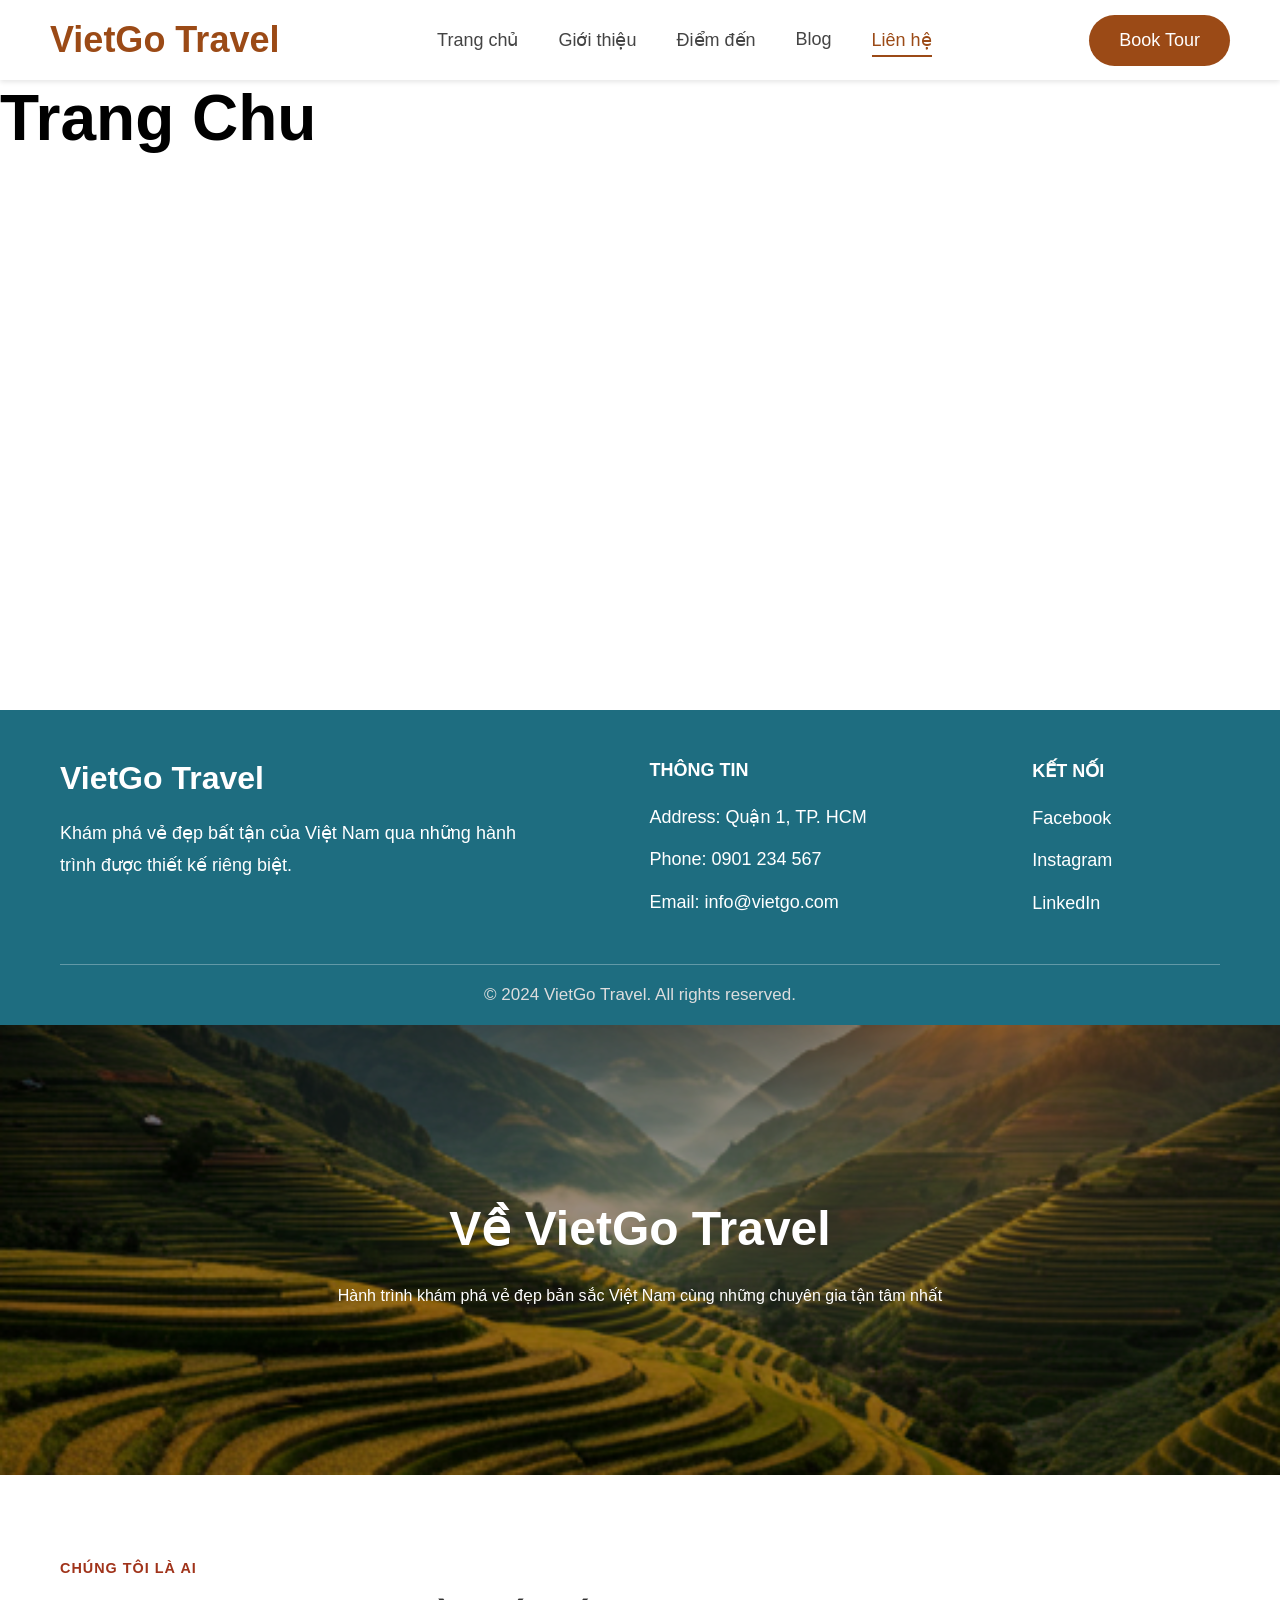
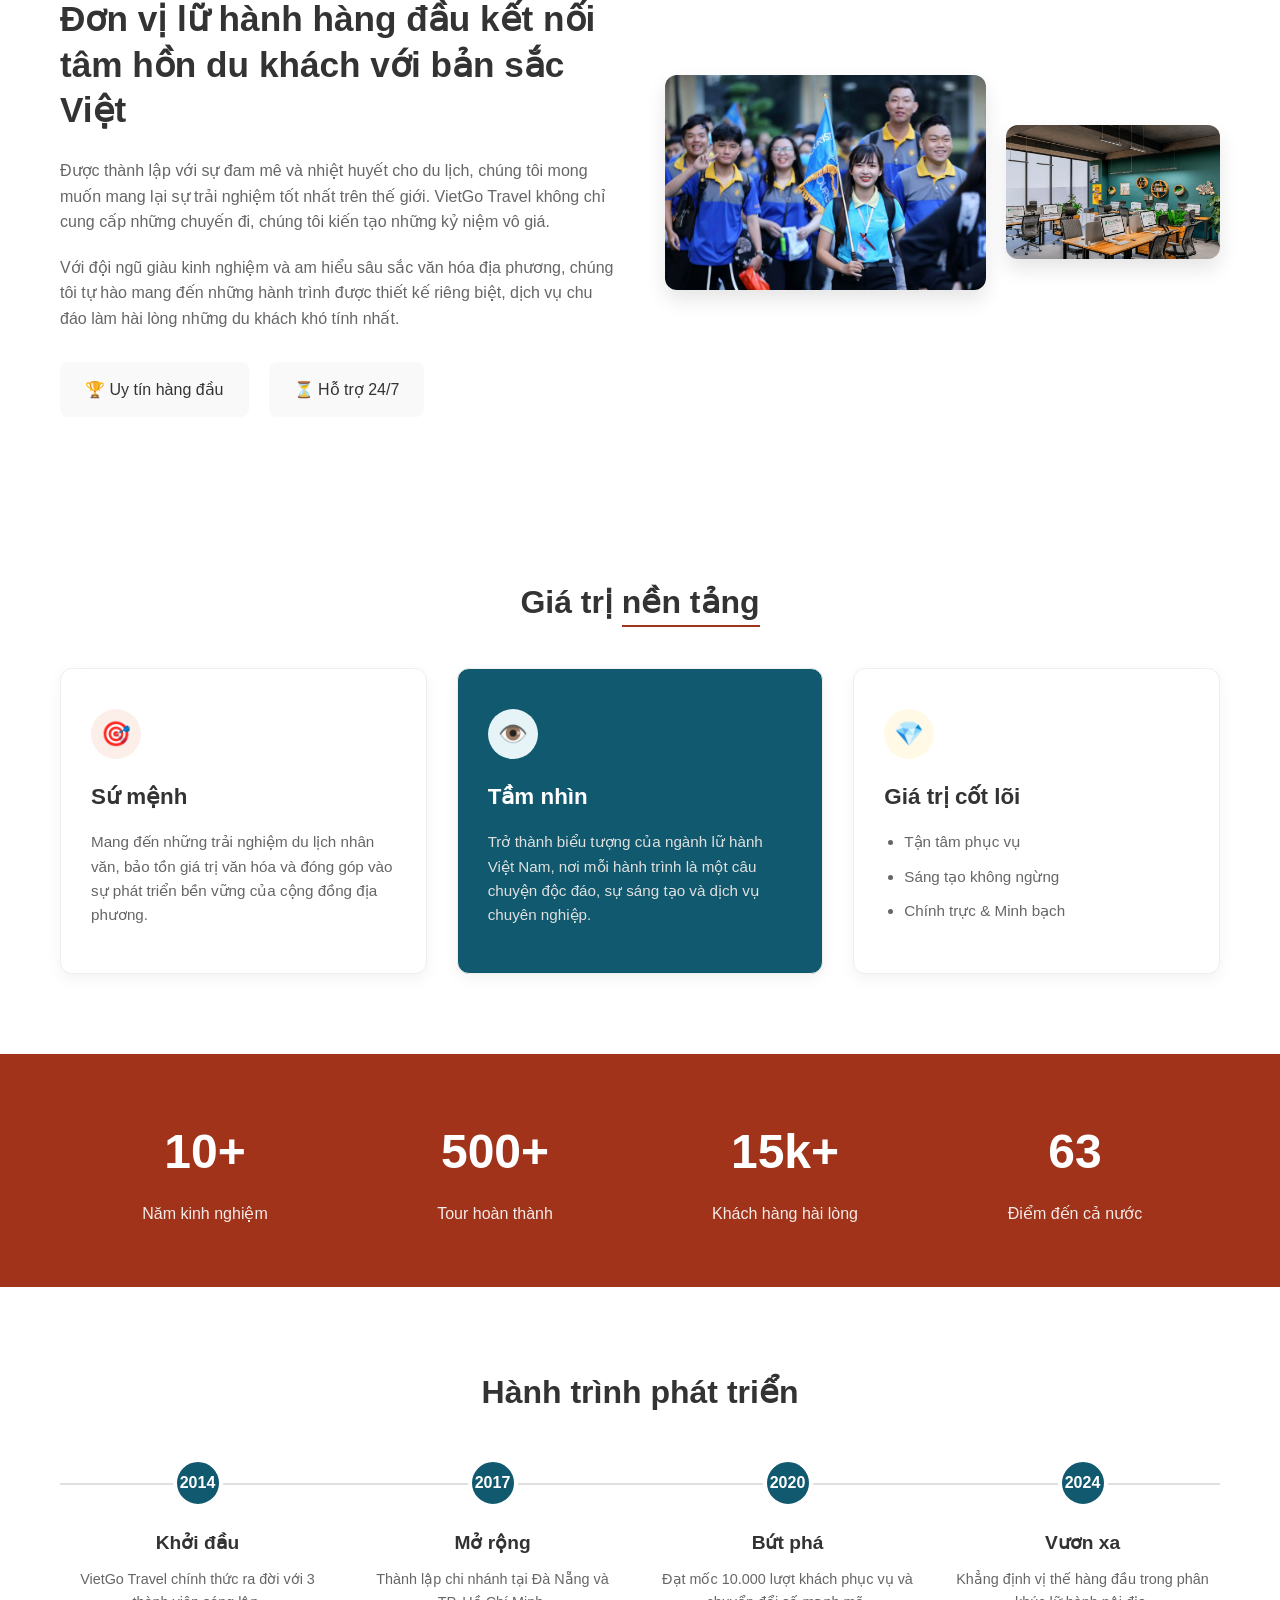
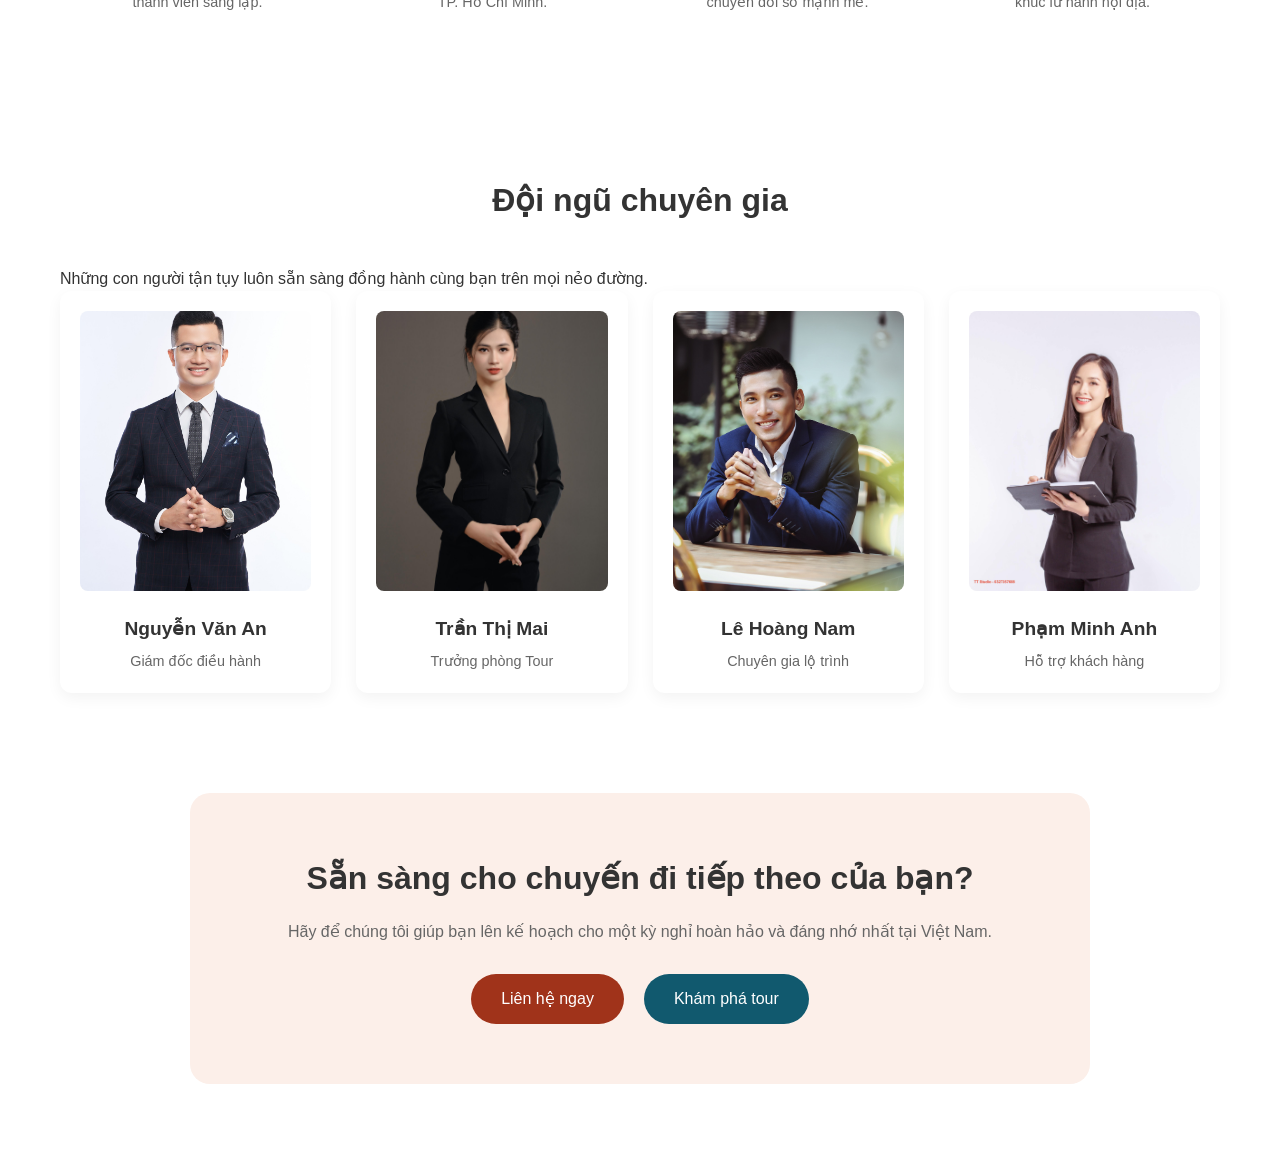
==== html/Gioi_Thieu.html @ ddba531d "l" ====
<!DOCTYPE html>
<html lang="vi">
<head>
    <meta charset="UTF-8">
    <meta name="viewport" content="width=device-width, initial-scale=1.0">
    <title>VietGo Travel</title>
    <link rel="stylesheet" href="../css/gioithieu.css">
    <link rel="stylesheet" href="../css/style.css">
</head>
<body>
    <header>
        <div class="logo">
            <h2>VietGo Travel</h2>
        </div>

        <nav>
            <ul>
                <li><a href="#">Trang chủ</a></li>
                <li><a href="#">Giới thiệu</a></li>
                <li><a href="#">Điểm đến</a></li>
                <li><a href="#">Blog</a></li>
                <li><a href="#" class="active">Liên hệ</a></li>
            </ul>
        </nav>

        <button>Book Tour</button>
    </header>

<section class="banner">
    <div class="overlay"></div>

    <div class="banner-content">
        <h1>
            Trang Chu
        </h1>

</section>
     <footer>
        <div class="footer-container">

            <div class="footer-box">
                <h2>VietGo Travel</h2>
                <p>
                    Khám phá vẻ đẹp bất tận của
                    Việt Nam qua những hành
                    trình được thiết kế riêng biệt.
                </p>
            </div>

            <div class="footer-box">
                <h3>THÔNG TIN</h3>
                <p>Address: Quận 1, TP. HCM</p>
                <p>Phone: 0901 234 567</p>
                <p>Email: info@vietgo.com</p>
            </div>

            <div class="footer-box">
                <h3>KẾT NỐI</h3>
                <p>Facebook</p>
                <p>Instagram</p>
                <p>LinkedIn</p>
            </div>

        </div>

        <hr>

        <p class="copyright">
            © 2024 VietGo Travel. All rights reserved.
        </p>

    </footer>
    <main class="vietgo-container">
    <section class="hero-section">
        <div class="hero-overlay"></div>
        <div class="hero-content">
            <h1>Về VietGo Travel</h1>
            <p>Hành trình khám phá vẻ đẹp bản sắc Việt Nam cùng những chuyên gia tận tâm nhất</p>
        </div>
    </section>

    <section class="about-section wrapper">
        <div class="about-text">
            <span class="sub-title">CHÚNG TÔI LÀ AI</span>
            <h2>Đơn vị lữ hành hàng đầu kết nối tâm hồn du khách với bản sắc Việt</h2>
            <p>Được thành lập với sự đam mê và nhiệt huyết cho du lịch, chúng tôi mong muốn mang lại sự trải nghiệm tốt nhất trên thế giới. VietGo Travel không chỉ cung cấp những chuyến đi, chúng tôi kiến tạo những kỷ niệm vô giá.</p>
            <p>Với đội ngũ giàu kinh nghiệm và am hiểu sâu sắc văn hóa địa phương, chúng tôi tự hào mang đến những hành trình được thiết kế riêng biệt, dịch vụ chu đáo làm hài lòng những du khách khó tính nhất.</p>
            <div class="about-features">
                <div class="feat-item"><span class="icon">🏆</span> Uy tín hàng đầu</div>
                <div class="feat-item"><span class="icon">⏳</span> Hỗ trợ 24/7</div>
            </div>
        </div>
        <div class="about-images">
            <div class="img-large">
                <img src="../imgs/vai-tro-cua-huong-dan-vien-du-lich-1.jpg" alt="Hướng dẫn viên">
            </div>
            <div class="img-small">
                <img src="../imgs/thiet-ke-van-phong-du-lich-20-min.jpg" alt="Văn phòng làm việc">
            </div>
        </div>
    </section>

    <section class="values-section wrapper">
        <h2 class="section-title">Giá trị <span>nền tảng</span></h2>
        <div class="values-grid">
            <div class="value-card">
                <div class="val-icon red-icon">🎯</div>
                <h3>Sứ mệnh</h3>
                <p>Mang đến những trải nghiệm du lịch nhân văn, bảo tồn giá trị văn hóa và đóng góp vào sự phát triển bền vững của cộng đồng địa phương.</p>
            </div>
            <div class="value-card active-card">
                <div class="val-icon blue-icon">👁️</div>
                <h3>Tầm nhìn</h3>
                <p>Trở thành biểu tượng của ngành lữ hành Việt Nam, nơi mỗi hành trình là một câu chuyện độc đáo, sự sáng tạo và dịch vụ chuyên nghiệp.</p>
            </div>
            <div class="value-card">
                <div class="val-icon gold-icon">💎</div>
                <h3>Giá trị cốt lõi</h3>
                <ul>
                    <li>Tận tâm phục vụ</li>
                    <li>Sáng tạo không ngừng</li>
                    <li>Chính trực & Minh bạch</li>
                </ul>
            </div>
        </div>
    </section>

    <section class="stats-section">
        <div class="stats-grid wrapper">
            <div class="stat-item"><h3>10+</h3><p>Năm kinh nghiệm</p></div>
            <div class="stat-item"><h3>500+</h3><p>Tour hoàn thành</p></div>
            <div class="stat-item"><h3>15k+</h3><p>Khách hàng hài lòng</p></div>
            <div class="stat-item"><h3>63</h3><p>Điểm đến cả nước</p></div>
        </div>
    </section>

    <section class="timeline-section wrapper">
        <h2 class="section-title">Hành trình phát triển</h2>
        <div class="timeline-road">
            <div class="timeline-item">
                <div class="time-node">2014</div>
                <h4>Khởi đầu</h4>
                <p>VietGo Travel chính thức ra đời với 3 thành viên sáng lập.</p>
            </div>
            <div class="timeline-item">
                <div class="time-node">2017</div>
                <h4>Mở rộng</h4>
                <p>Thành lập chi nhánh tại Đà Nẵng và TP. Hồ Chí Minh.</p>
            </div>
            <div class="timeline-item">
                <div class="time-node">2020</div>
                <h4>Bứt phá</h4>
                <p>Đạt mốc 10.000 lượt khách phục vụ và chuyển đổi số mạnh mẽ.</p>
            </div>
            <div class="timeline-item">
                <div class="time-node">2024</div>
                <h4>Vươn xa</h4>
                <p>Khẳng định vị thế hàng đầu trong phân khúc lữ hành nội địa.</p>
            </div>
        </div>
    </section>

    <section class="team-section wrapper">
        <div class="team-header">
            <h2 class="section-title">Đội ngũ chuyên gia</h2>
            <p>Những con người tận tụy luôn sẵn sàng đồng hành cùng bạn trên mọi nẻo đường.</p>
        </div>
        <div class="team-grid">
            <div class="team-card">
                <img src="../imgs/nva.webp" alt="Nguyễn Văn An">
                <h4>Nguyễn Văn An</h4>
                <p>Giám đốc điều hành</p>
            </div>
            <div class="team-card">
                <img src="../imgs/tranthimai.jpg" alt="Trần Thị Mai">
                <h4>Trần Thị Mai</h4>
                <p>Trưởng phòng Tour</p>
            </div>
            <div class="team-card">
                <img src="../imgs/lehoangnam.webp" alt="Lê Hoàng Nam">
                <h4>Lê Hoàng Nam</h4>
                <p>Chuyên gia lộ trình</p>
            </div>
            <div class="team-card">
                <img src="../imgs/minhanh.jpg" alt="Phạm Minh Anh">
                <h4>Phạm Minh Anh</h4>
                <p>Hỗ trợ khách hàng</p>
            </div>
        </div>
    </section>

    <section class="cta-section wrapper">
        <div class="cta-box">
            <h2>Sẵn sàng cho chuyến đi tiếp theo của bạn?</h2>
            <p>Hãy để chúng tôi giúp bạn lên kế hoạch cho một kỳ nghỉ hoàn hảo và đáng nhớ nhất tại Việt Nam.</p>
            <div class="cta-buttons">
                <a href="#" class="btn btn-primary">Liên hệ ngay</a>
                <a href="#" class="btn btn-secondary">Khám phá tour</a>
            </div>
        </div>
    </section>
</main>

    
</body>
</html>
---- css/gioithieu.css ----
:root {
    --primary-color: #A0331A;
    --secondary-color: #11596E;
    --text-dark: #333333;
    --text-light: #666666;
    --bg-light: #F9F9F9;
    --bg-sand: #FCEFE9;
}

.vietgo-container {
    font-family: 'Roboto', sans-serif;
    color: var(--text-dark);
    line-height: 1.6;
    background-color: #fff;
}

.wrapper {
    max-width: 1200px;
    margin: 0 auto;
    padding: 80px 20px;
}

.section-title {
    text-align: center;
    font-size: 2rem;
    margin-bottom: 40px;
    font-weight: 700;
}

.section-title span {
    border-bottom: 2px solid var(--primary-color);
    padding-bottom: 5px;
}

.hero-section {
    position: relative;
    height: 450px;
    background: url('../imgs/unnamed.png') no-repeat center center/cover;
    display: flex;
    align-items: center;
    justify-content: center;
    text-align: center;
    color: #fff;
}

.hero-overlay {
    position: absolute;
    top: 0; left: 0; right: 0; bottom: 0;
    background: rgba(0, 0, 0, 0.4);
}

.hero-content {
    position: relative;
    z-index: 1;
    max-width: 800px;
    padding: 0 20px;
}

.hero-content h1 {
    font-size: 3rem;
    margin-bottom: 15px;
}

.about-section {
    display: flex;
    gap: 50px;
    align-items: center;
}

.about-text { flex: 1; }
.about-text .sub-title {
    color: var(--primary-color);
    font-weight: bold;
    font-size: 0.9rem;
    letter-spacing: 1px;
}

.about-text h2 {
    font-size: 2.2rem;
    margin: 15px 0 25px;
    line-height: 1.3;
}

.about-text p {
    color: var(--text-light);
    margin-bottom: 20px;
}

.about-features {
    display: flex;
    gap: 20px;
    margin-top: 30px;
}

.feat-item {
    background: var(--bg-light);
    padding: 15px 25px;
    border-radius: 8px;
    font-weight: 500;
}

.about-images {
    flex: 1;
    display: flex;
    gap: 20px;
    position: relative;
}

.about-images img {
    border-radius: 12px;
    width: 100%;
    object-fit: cover;
    box-shadow: 0 10px 20px rgba(0,0,0,0.1);
}

.img-large { flex: 6; }
.img-small { flex: 4; margin-top: 50px; }

.values-grid {
    display: grid;
    grid-template-columns: repeat(3, 1fr);
    gap: 30px;
}

.value-card {
    background: #fff;
    padding: 40px 30px;
    border-radius: 12px;
    box-shadow: 0 5px 15px rgba(0,0,0,0.05);
    border: 1px solid #eee;
    transition: transform 0.3s;
}

.value-card:hover { transform: translateY(-5px); }
.value-card h3 { margin: 20px 0 15px; font-size: 1.4rem; }
.value-card p, .value-card li { color: var(--text-light); font-size: 0.95rem; }
.value-card ul { padding-left: 20px; }
.value-card li { margin-bottom: 10px; }

.val-icon {
    width: 50px;
    height: 50px;
    border-radius: 50%;
    display: flex;
    align-items: center;
    justify-content: center;
    font-size: 1.5rem;
}

.red-icon { background: #FCEFE9; }
.blue-icon { background: #E6F4F8; }
.gold-icon { background: #FFF9E6; }

.active-card {
    background: var(--secondary-color);
    color: #fff;
}
.active-card h3 { color: #fff; }
.active-card p { color: #e0e0e0; }

.stats-section {
    background: var(--primary-color);
    color: #fff;
}

.stats-grid {
    display: grid;
    grid-template-columns: repeat(4, 1fr);
    text-align: center;
    padding: 60px 20px;
}

.stat-item h3 { font-size: 3rem; margin-bottom: 10px; }
.stat-item p { font-size: 1rem; opacity: 0.9; }

.timeline-road {
    display: grid;
    grid-template-columns: repeat(4, 1fr);
    gap: 20px;
    position: relative;
    margin-top: 40px;
}

.timeline-road::before {
    content: '';
    position: absolute;
    top: 25px; left: 0; right: 0;
    height: 2px;
    background: #e0e0e0;
    z-index: 1;
}

.timeline-item {
    text-align: center;
    position: relative;
    z-index: 2;
}

.time-node {
    width: 50px;
    height: 50px;
    background: var(--secondary-color);
    color: #fff;
    border-radius: 50%;
    display: flex;
    align-items: center;
    justify-content: center;
    margin: 0 auto 20px;
    font-weight: bold;
    border: 4px solid #fff;
}

.timeline-item h4 { margin-bottom: 10px; font-size: 1.2rem; }
.timeline-item p { color: var(--text-light); font-size: 0.9rem; padding: 0 10px; }

.team-grid {
    display: grid;
    grid-template-columns: repeat(4, 1fr);
    gap: 25px;
}

.team-card {
    text-align: center;
    background: #fff;
    padding: 20px;
    border-radius: 12px;
    box-shadow: 0 5px 15px rgba(0,0,0,0.05);
}

.team-card img {
    width: 100%;
    height: 280px;
    object-fit: cover;
    border-radius: 8px;
    margin-bottom: 15px;
}

.team-card h4 { font-size: 1.2rem; margin-bottom: 5px; }
.team-card p { color: var(--text-light); font-size: 0.9rem; }

.cta-section { padding-top: 20px; }
.cta-box {
    background: var(--bg-sand);
    padding: 60px 40px;
    border-radius: 20px;
    text-align: center;
    max-width: 900px;
    margin: 0 auto;
}

.cta-box h2 { font-size: 2rem; margin-bottom: 15px; }
.cta-box p { color: var(--text-light); margin-bottom: 30px; }

.cta-buttons {
    display: flex;
    justify-content: center;
    gap: 20px;
}

.btn {
    padding: 12px 30px;
    border-radius: 25px;
    text-decoration: none;
    font-weight: 500;
    transition: background 0.3s;
}

.btn-primary { background: var(--primary-color); color: #fff; }
.btn-primary:hover { background: #852610; }
.btn-secondary { background: var(--secondary-color); color: #fff; }
.btn-secondary:hover { background: #0c4353; }

@media (max-width: 992px) {
    .about-section { flex-direction: column; }
    .values-grid, .team-grid { grid-template-columns: repeat(2, 1fr); }
    .stats-grid, .timeline-road { grid-template-columns: repeat(2, 1fr); gap: 40px; }
    .timeline-road::before { display: none; }
}

@media (max-width: 600px) {
    .values-grid, .team-grid, .stats-grid, .timeline-road { grid-template-columns: 1fr; }
    .hero-content h1 { font-size: 2rem; }
    .about-text h2 { font-size: 1.6rem; }
    .cta-buttons { flex-direction: column; }
}
---- css/style.css ----
*{
    margin:0;
    padding:0;
    box-sizing:border-box;
    font-family:Arial, Helvetica, sans-serif;
}

/* Header */

header{
    width:100%;
    height:80px;
    background:white;
    display:flex;
    justify-content:space-between;
    align-items:center;
    padding:0 50px;
    box-shadow:0 2px 5px rgba(0,0,0,0.1);
}
  
.Intro h1{
   
    text-align: center;
   color: rgb(255, 255, 255);
    
}


.logo h2{
    color:#9b4a16;
    font-size:36px;
}

nav ul{
    display:flex;
    list-style:none;
    gap:40px;
}

nav ul li a{
    text-decoration:none;
    color:#444;
    font-size:18px;
    transition:0.3s;
}

nav ul li a:hover{
    color:#9b4a16;
}

.active{
    color:#9b4a16;
    border-bottom:2px solid #9b4a16;
    padding-bottom:5px;
}

button{
    background:#9b4a16;
    color:white;
    border:none;
    padding:15px 30px;
    border-radius:30px;
    font-size:18px;
    cursor:pointer;
}

button:hover{
    background:#7c3910;
}

/* Footer */

footer{
    background:#1e6d80;
    color:#fff;
    padding:50px 60px 20px;
}

.footer-container{
    display:flex;
    align-items:flex-start;
    justify-content:center;
    gap:120px;
}

.footer-box:first-child{
    width:500px;
}

.footer-box:nth-child(2){
    width:280px;
}

.footer-box:nth-child(3){
    width:200px;
}

.footer-box h2{
    font-size:32px;
    margin-bottom:20px;
}

.footer-box h3{
    font-size:18px;
    margin-bottom:20px;
}

.footer-box p{
    font-size:18px;
    line-height:1.8;
    margin-bottom:10px;
}

footer hr{
    border:none;
    border-top:1px solid rgba(255,255,255,.3);
    margin:35px 0 20px;
}

.copyright{
    font-size:17px;
    color:#ddd;
    text-align: center;
}



.banner{
    position:relative;
    width:100%;
    height:70vh;
    background:url("../imgs/pexels-anntarazevich-5481208.jpg") center center/cover no-repeat;
    /* display:flex;
    justify-content:center;
    align-items:center; */
}

/* Lớp làm mờ ảnh */

.overlay{
    position:absolute;
    top:0;
    left:0;
    width:100%;
    height:100%;
    /* background:rgba(0,0,0,.45); */
}



.banner-content h1{
    font-size:64px;
    font-weight:bold;
    line-height:1.2;
}
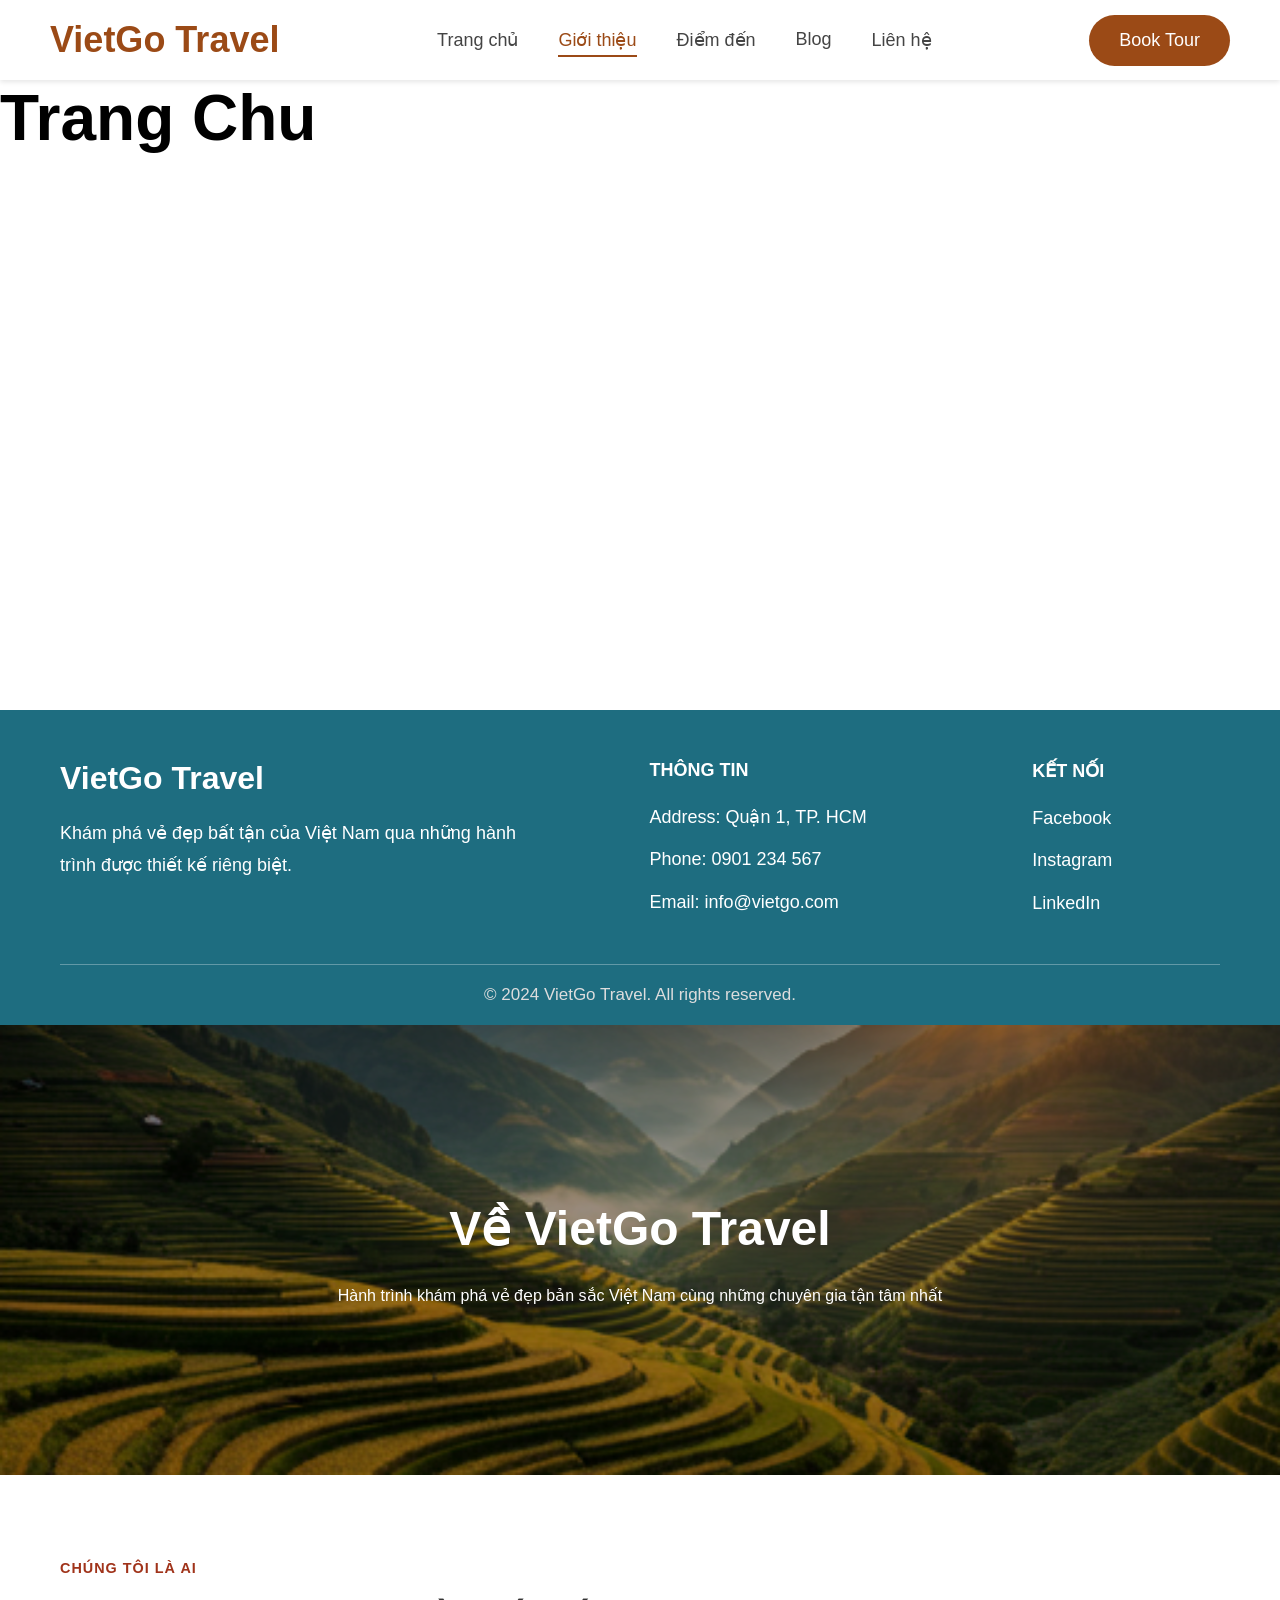
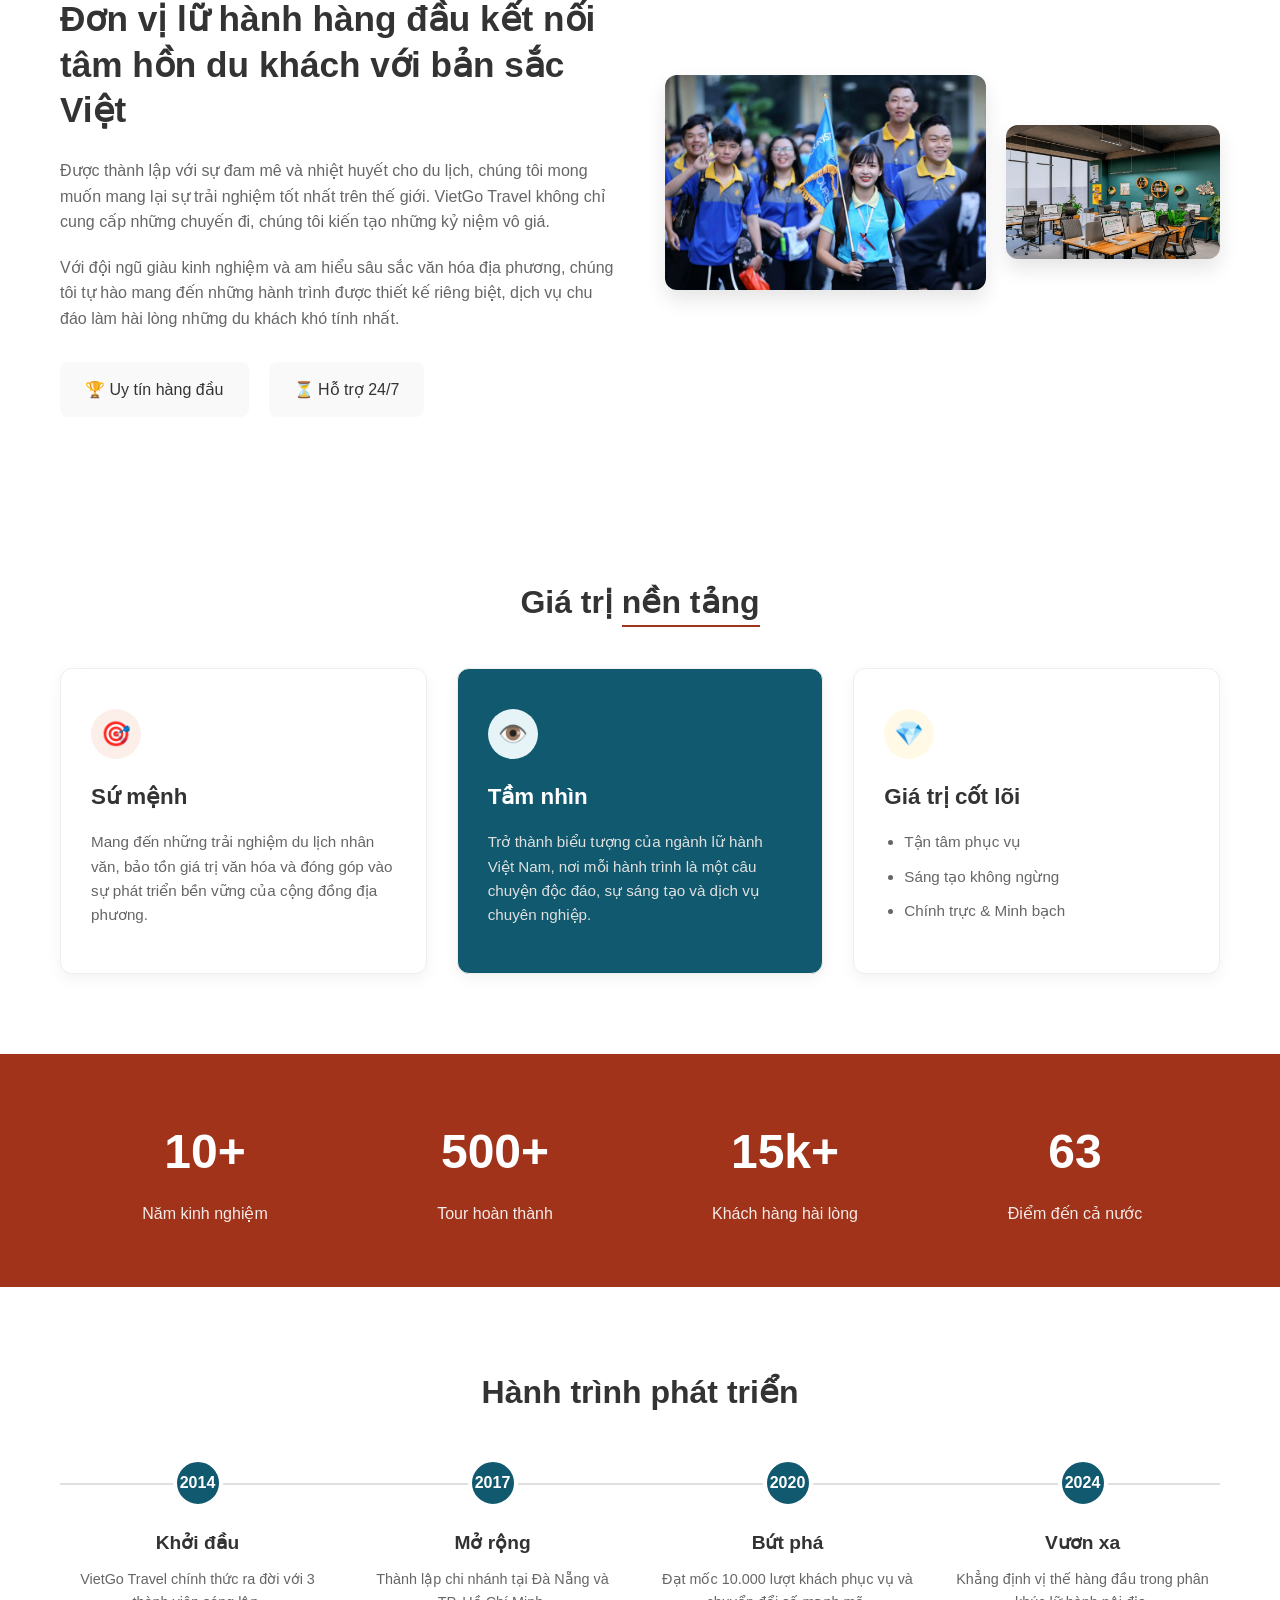
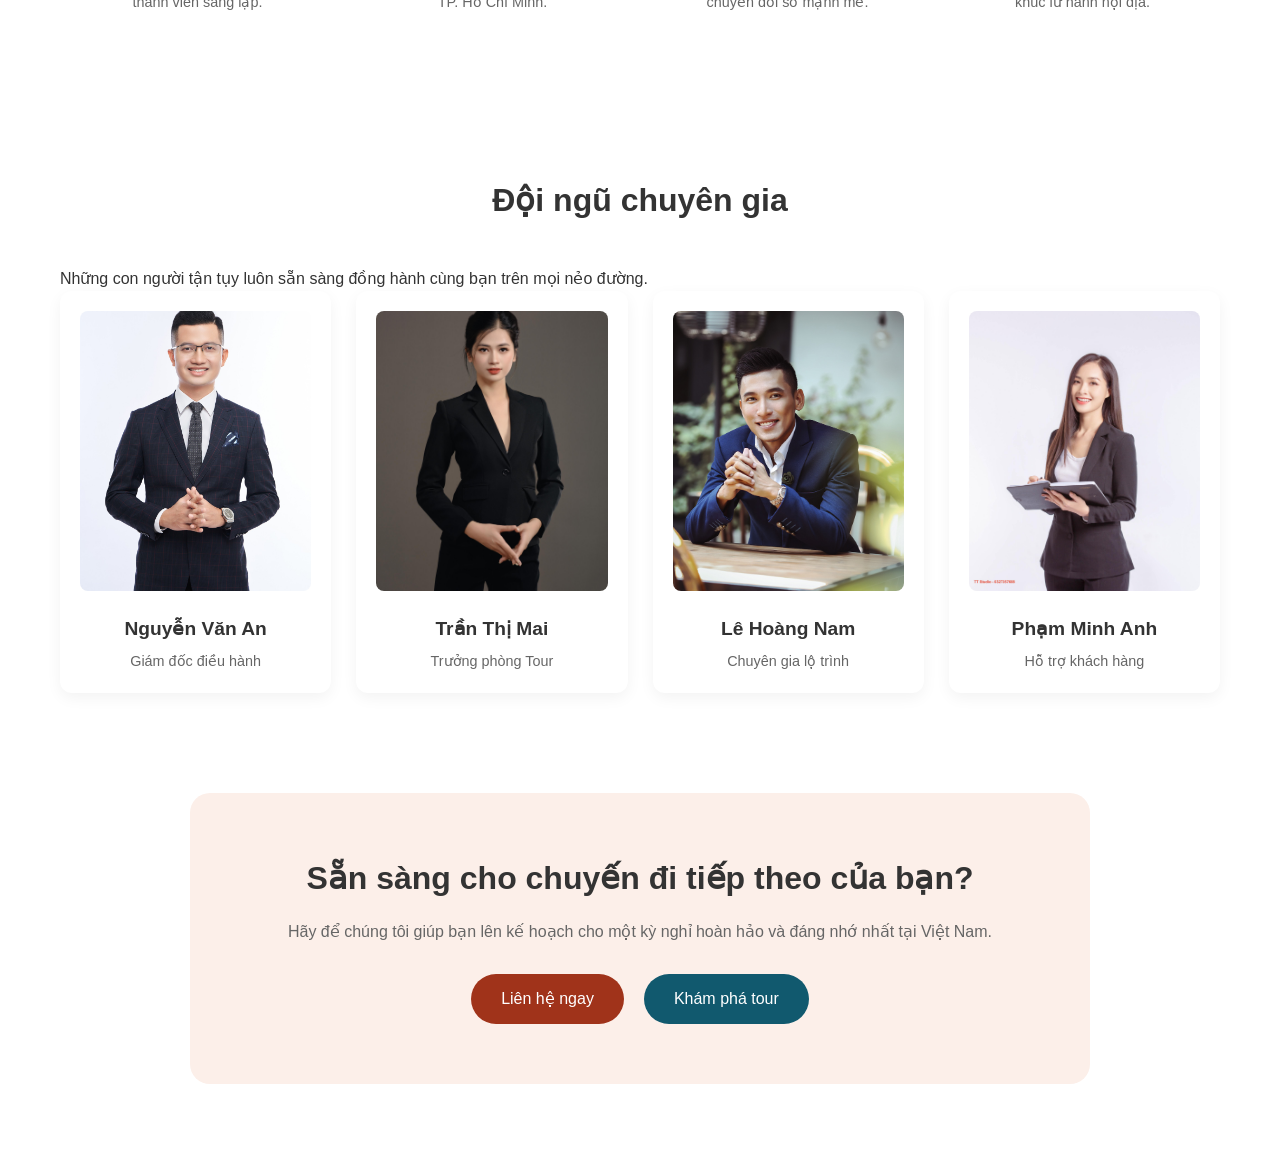
==== commit c9dbda4c: "e" ====
--- a/html/Gioi_Thieu.html
+++ b/html/Gioi_Thieu.html
@@ -16,10 +16,10 @@
         <nav>
             <ul>
                 <li><a href="#">Trang chủ</a></li>
-                <li><a href="#">Giới thiệu</a></li>
+                <li><a href="#" class="active">Giới thiệu</a></li>
                 <li><a href="#">Điểm đến</a></li>
                 <li><a href="#">Blog</a></li>
-                <li><a href="#" class="active">Liên hệ</a></li>
+                <li><a href="#">Liên hệ</a></li>
             </ul>
         </nav>
 
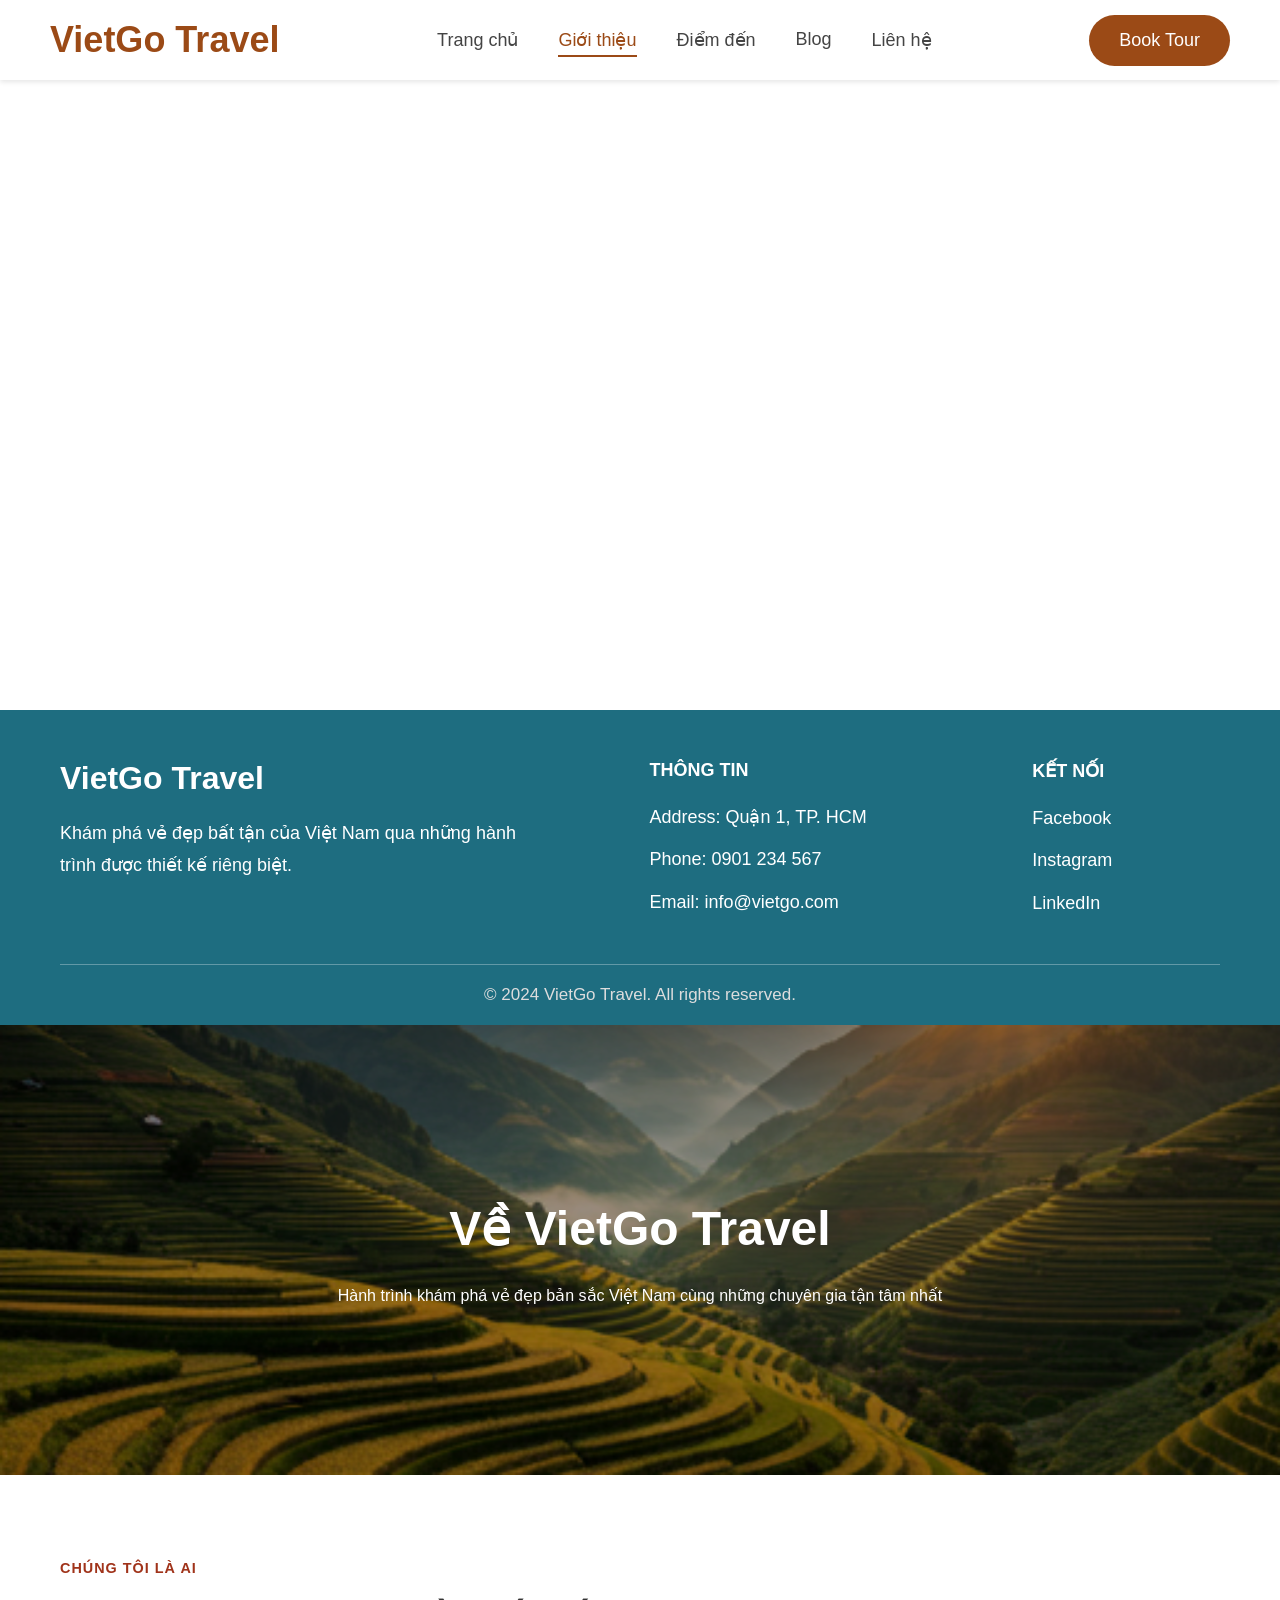
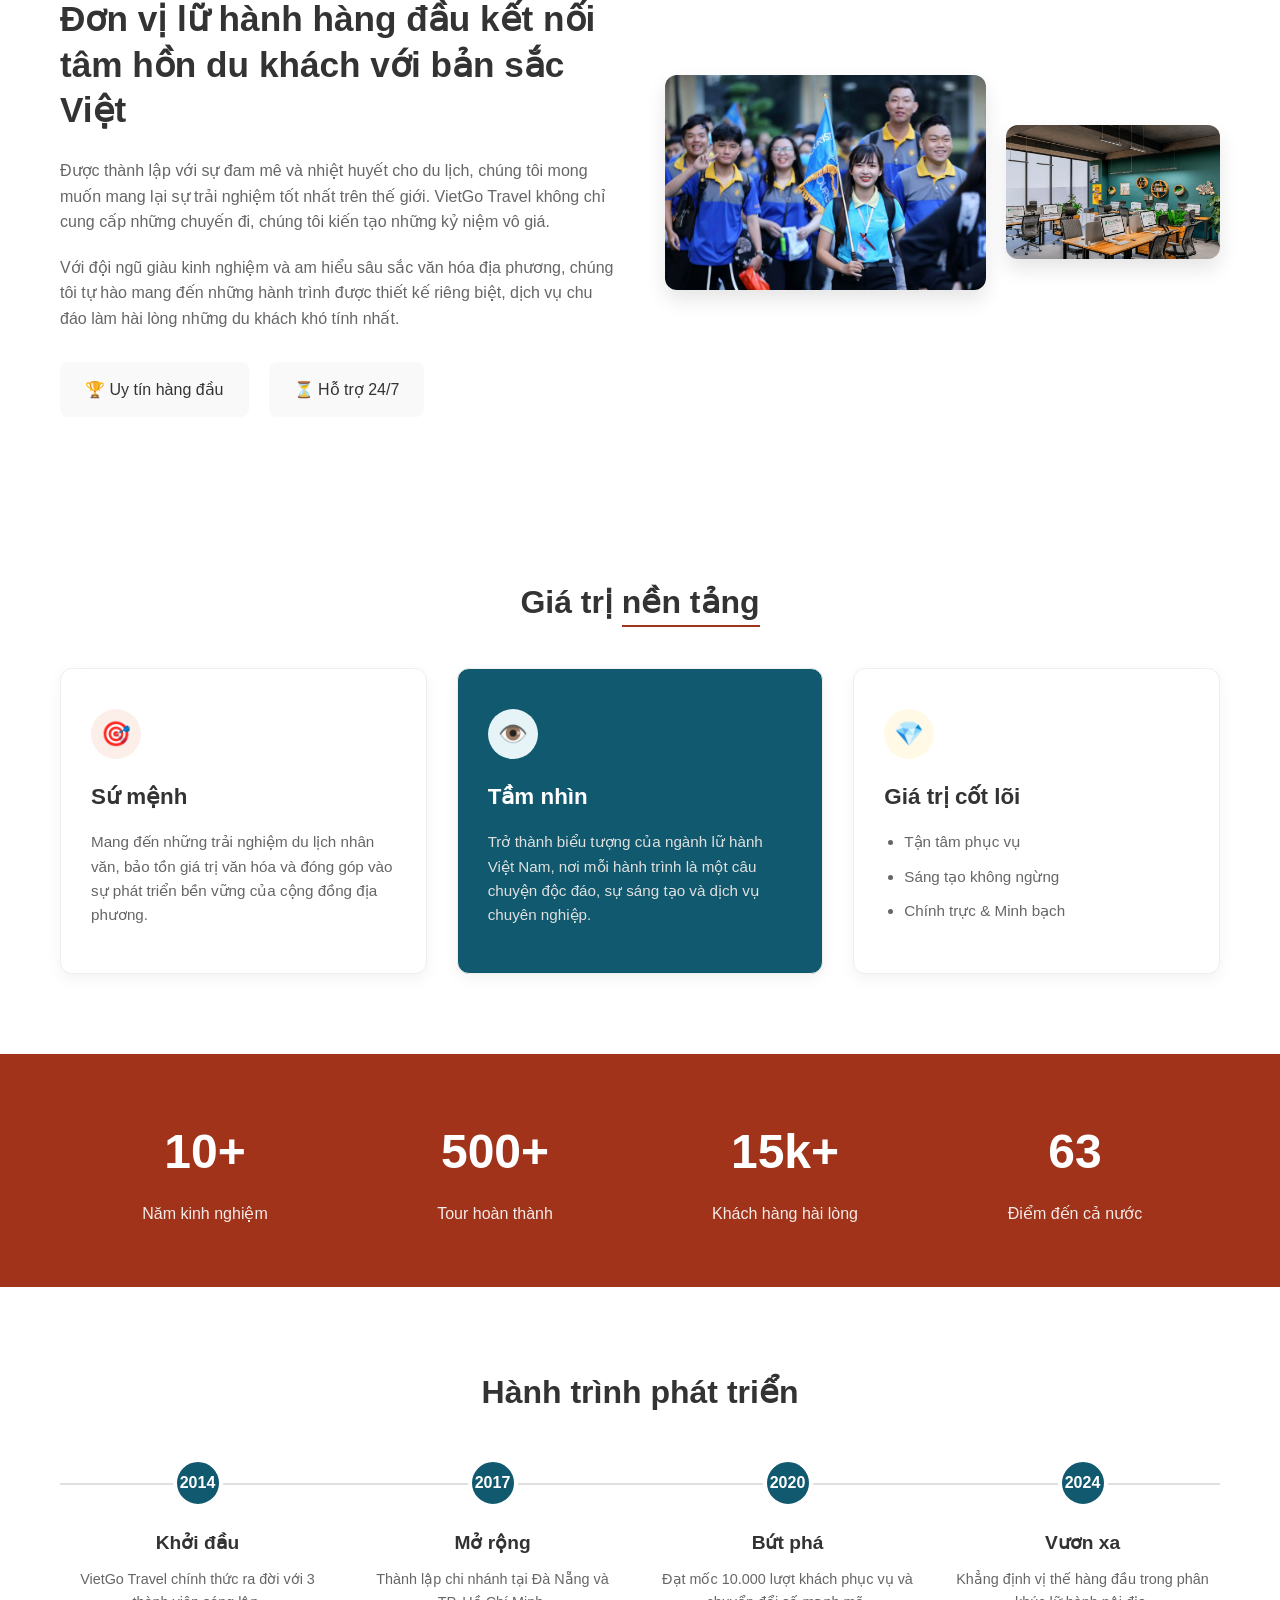
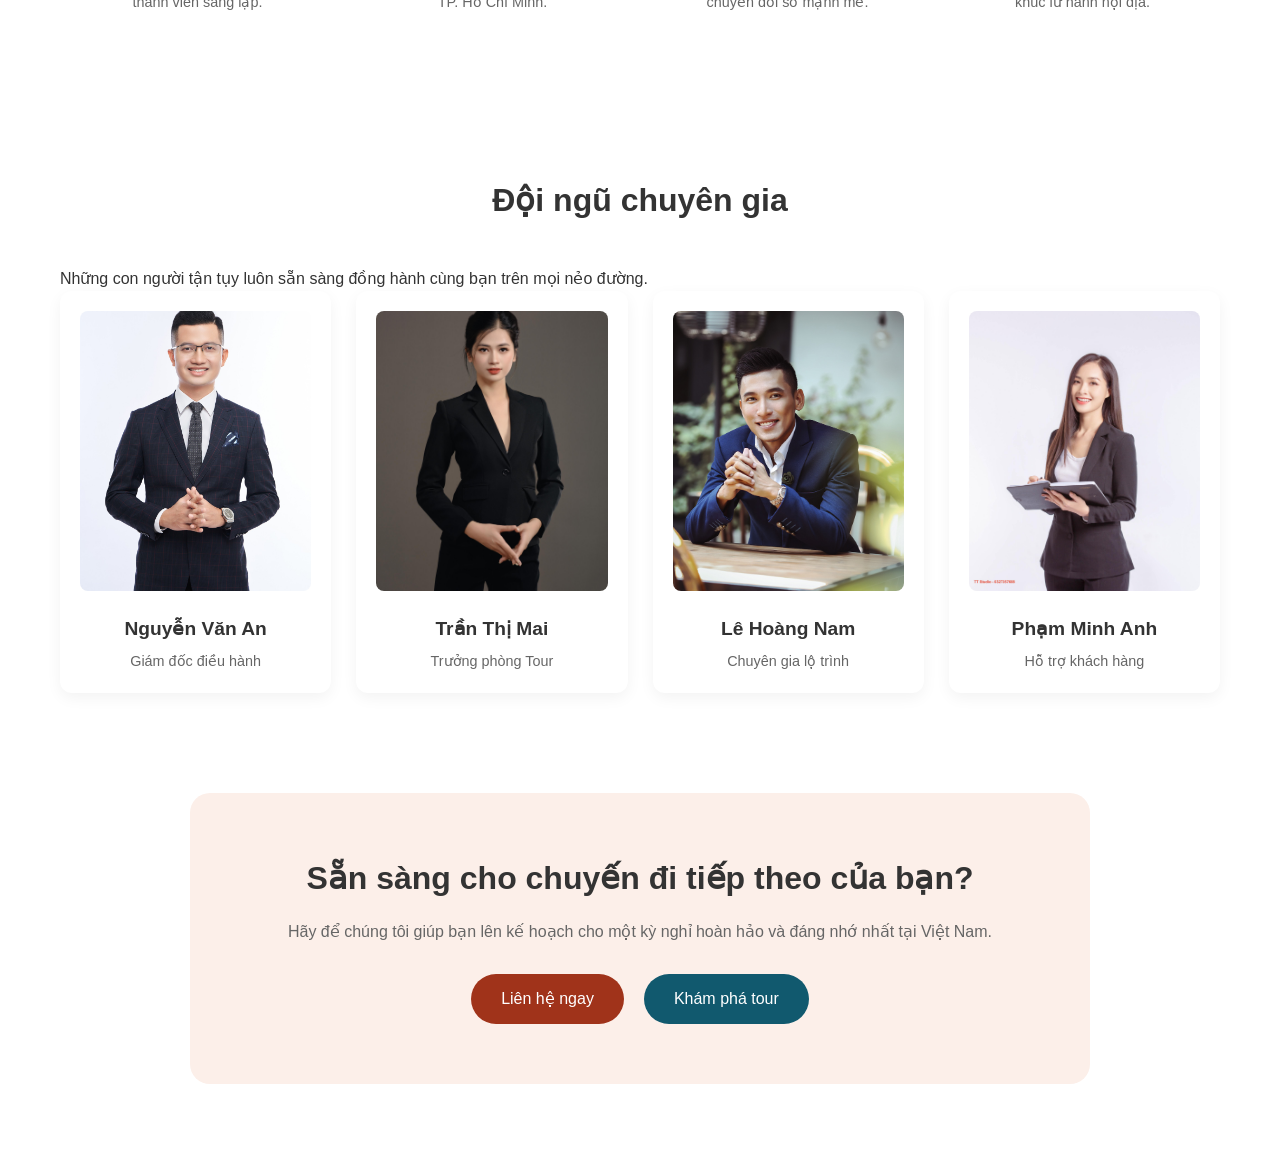
==== commit dbfdfe47: "p" ====
--- a/html/Gioi_Thieu.html
+++ b/html/Gioi_Thieu.html
@@ -30,9 +30,6 @@
     <div class="overlay"></div>
 
     <div class="banner-content">
-        <h1>
-            Trang Chu
-        </h1>
 
 </section>
      <footer>
